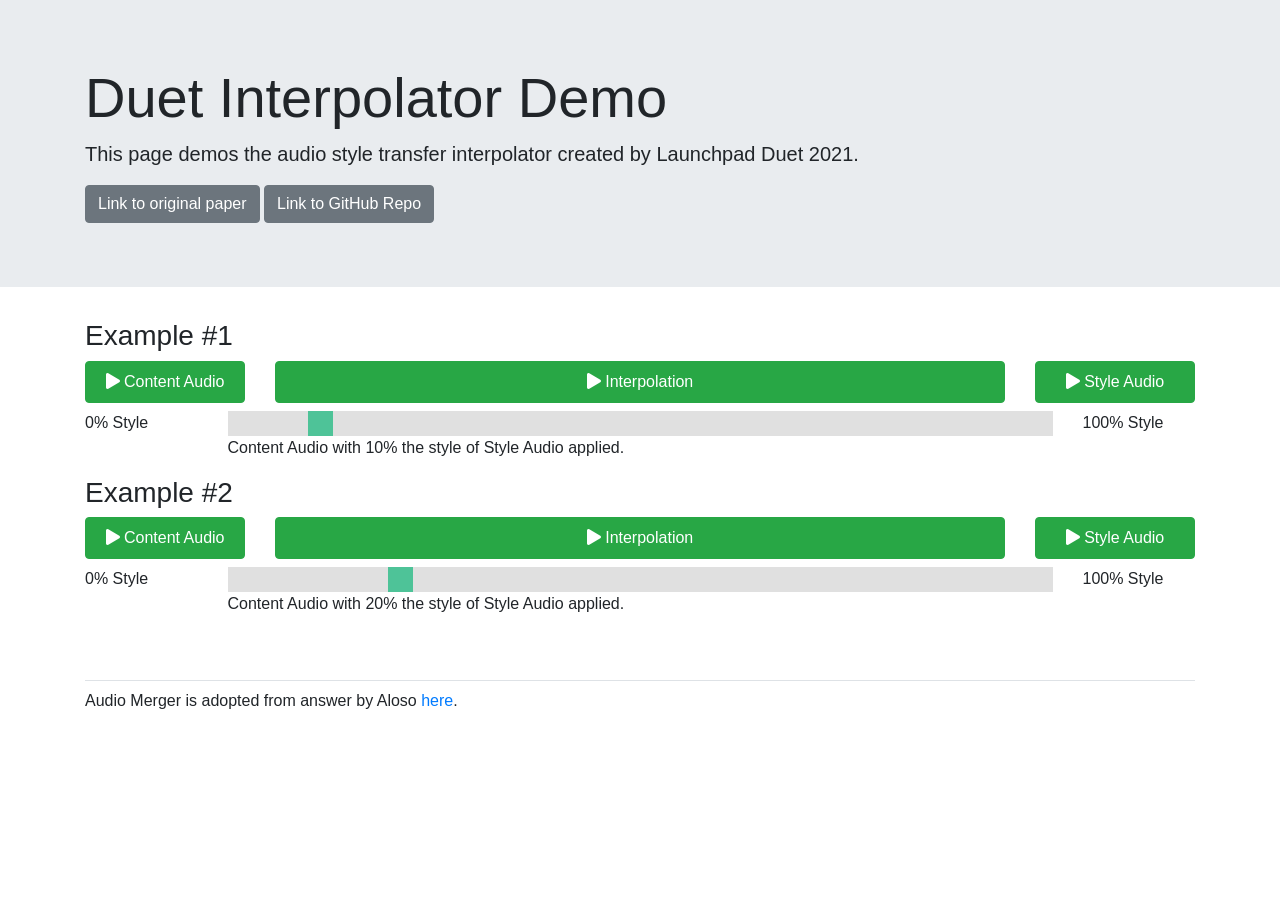
==== duet_interpolator_webapp/index.html @ b7f97e12 "interpolator app bootstrap" ====
<html>
    <head>
        <link rel="stylesheet" href="styles.css">
        <script src="https://code.jquery.com/jquery-3.2.1.slim.min.js" integrity="sha384-KJ3o2DKtIkvYIK3UENzmM7KCkRr/rE9/Qpg6aAZGJwFDMVNA/GpGFF93hXpG5KkN" crossorigin="anonymous"></script>
        <link rel="stylesheet" href="https://maxcdn.bootstrapcdn.com/bootstrap/4.0.0/css/bootstrap.min.css" integrity="sha384-Gn5384xqQ1aoWXA+058RXPxPg6fy4IWvTNh0E263XmFcJlSAwiGgFAW/dAiS6JXm" crossorigin="anonymous">
        <link rel="stylesheet" href="https://pro.fontawesome.com/releases/v5.10.0/css/all.css" integrity="sha384-AYmEC3Yw5cVb3ZcuHtOA93w35dYTsvhLPVnYs9eStHfGJvOvKxVfELGroGkvsg+p" crossorigin="anonymous"/>
        <title>Duet Interpolator Demo</title>
        <script src="AudioMerger.js"></script>
    </head>
    <body>
        <div class="jumbotron jumbotron-fluid">
            <div class="container">
                <h1 class="display-4">Duet Interpolator Demo</h1>
                <p class="lead">This page demos the audio style transfer interpolator created by Launchpad Duet 2021.</p>
                <a class="btn btn-secondary" href="https://adasp.telecom-paris.fr/rc/demos_companion-pages/cifka-ss-vq-vae/" target="_BLANK">Link to original paper</a>
                <a class="btn btn-secondary" href="https://github.com/18praveenb/ss-vq-vae" target="_BLANK">Link to GitHub Repo</a>
            </div>
        </div>

        <div class="container">
            <h3 class="mt-0">Example #1</h3>
            <div class="mb-2" id="controls-0" style="display:none">
                <div class="row">
                    <div class="col-2">
                        <button class="btn btn-success p-2 btn-block" onclick="playButtonClicked(this)" id="btn1" linked-audio="file1-0"><i class="fas fa-play"></i> Content Audio</button>
                    </div>
                    <div class="col">
                        <button class="btn btn-success p-2 btn-block" onClick="togglePlayback(this)" id="btn2" index="0"><i class="fas fa-play"></i> Interpolation</button>
                    </div>
                    <div class="col-2">
                        <button class="btn btn-success p-2 btn-block" onclick="playButtonClicked(this)" id="btn3" linked-audio="file2-0"><i class="fas fa-play"></i> Style Audio</button>
                    </div>
                    
                </div>
                <audio id="file1-0" src="output/0.4.a.wav" onended="makeBtnGreen(document.getElementById('btn1'))"></audio>
                <audio id="file2-0" src="output/0.4.b.wav" onended="makeBtnGreen(document.getElementById('btn3'))"></audio>
            </div>
            <div class="row">
                <div class="col">0% Style</div>
                <div class="col-xl-9" style="width:100%">
                    <input type="range" min="0" max="100" value="10" class="slider" id="slider-0">
                    <p>Content Audio with <span class="sliderValue"></span>% the style of Style Audio applied.</p>
                </div>
                <div class="col">100% Style</div>
            </div>

            <h3 class="mt-0">Example #2</h3>
            <div class="mb-2" id="controls-1" style="display:none">
                <div class="row">
                    <div class="col-2">
                        <button class="btn btn-success p-2 btn-block" onclick="playButtonClicked(this)" id="btn1" linked-audio="file1"><i class="fas fa-play"></i> Content Audio</button>
                    </div>
                    <div class="col">
                        <button class="btn btn-success p-2 btn-block" onClick="togglePlayback(this)" id="btn2" index="1"><i class="fas fa-play"></i> Interpolation</button>
                    </div>
                    <div class="col-2">
                        <button class="btn btn-success p-2 btn-block" onclick="playButtonClicked(this)" id="btn3" linked-audio="file2"><i class="fas fa-play"></i> Style Audio</button>
                    </div>
                    
                </div>
                <audio id="file1" src="output/0.4.a.wav" onended="makeBtnGreen(document.getElementById('btn1'))"></audio>
                <audio id="file2" src="output/0.4.b.wav" onended="makeBtnGreen(document.getElementById('btn3'))"></audio>
            </div>
            <div class="row">
                <div class="col">0% Style</div>
                <div class="col-xl-9" style="width:100%">
                    <input type="range" min="0" max="100" value="20" class="slider" id="slider-1">
                    <p>Content Audio with <span class="sliderValue"></span>% the style of Style Audio applied.</p>
                </div>
                <div class="col">100% Style</div>
            </div>

            <footer class="pt-2 my-md-5 pt-md-2 border-top">
                <p>Audio Merger is adopted from answer by Aloso <a href="https://stackoverflow.com/questions/10377237/how-to-start-multiple-audio-tags-simultaneously/53252521#53252521" target="_BLANK">here</a>.</p>
            </footer>
        </div>
        <script>
            $(document).ready(function() {
                $('input.slider').each(function(index) {
                    var labelSpan = $(this).parent().find('span.sliderValue')
                    labelSpan.html($(this).val())
                    $(this).on('input', function() {
                        labelSpan.html($(this).val());
                        playSlider(index, 100-$(this).val())
                    })
                })
            })
            const prefixes = ["output/0.4.", "output/0.4."]
            var audioMergers = []
            prefixes.forEach(function(str, index) {
                var aud_files = []
                for (var i = 0; i <= 10; i++) {
                    aud_files.push(str + String(i) + ".wav")
                }
                var audioMerger = new AudioMerger(aud_files)
                audioMergers.push(audioMerger)
                audioMerger.onBuffered(() => showPlaybackBtns(index));
            })
            
            function playSlider(index, val) {
                if (val == 100) {
                    audioMergers[index].muteAll()
                    audioMergers[index].setVolume(1, 10)
                } else {
                    firstFile = Math.floor(val / 10)
                    volume = (val % 10) / 10
                    secondFile = Math.floor(val / 10 + 1)
                    
                    for(var i = 0; i <= 10; i++) {
                        if (i == firstFile || i == secondFile) continue
                        audioMergers[index].setVolume(0, i);
                    }
                    audioMergers[index].setVolume(1 - volume, firstFile);
                    audioMergers[index].setVolume(volume, secondFile);
                }
            }

            function stopAllAudios() {
                $('audio').each(function() {
                    this.pause()
                    this.currentTime = 0
                })
                
                //makeBtnGreen(document.getElementById("btn1"))
                //makeBtnGreen(document.getElementById("btn3"))
            }

            function startPlayback(index) {
                stopAllAudios()
                audioMergers[index].setTime(0)
                playSlider(index, 100-$('#slider-'+index).val())
                audioMergers[index].play()
            }
            function stopPlayback(index) {
                audioMergers.forEach(function(audioMerger) {
                    audioMerger.pause()
                    makeBtnGreen(document.getElementById("btn2"))
                })
            }

            function togglePlayback(btn) {
                var index = parseInt(btn.getAttribute("index"))
                if (audioMergers[index].isPaused()) {
                    startPlayback(index)
                    makeBtnRed(btn)
                } else {
                    stopPlayback(index)
                    makeBtnGreen(btn)
                }
            }

            function showPlaybackBtns(id) {
                $('#controls-'+id).show();
            }

            function playButtonClicked(btn) {
                var linkedAudioName = btn.getAttribute("linked-audio")
                var audio = document.getElementById(linkedAudioName);
                if (audio.paused) {
                    stopAllAudios()
                    stopPlayback()
                    audio.play();
                    makeBtnRed(btn)
                } else {
                    audio.pause();
                    audio.currentTime = 0
                    makeBtnGreen(btn)
                }
            }
            function makeBtnRed(btn) {
                btn.classList.add('btn-danger')
                btn.classList.remove('btn-success')
                btn.children[0].classList.add('fa-stop')
                btn.children[0].classList.remove('fa-play')
            }
            function makeBtnGreen(btn) {
                btn.classList.remove('btn-danger')
                btn.classList.add('btn-success')
                btn.children[0].classList.add('fa-play')
                btn.children[0].classList.remove('fa-stop')
            }
        </script>
        <script src="https://cdnjs.cloudflare.com/ajax/libs/popper.js/1.12.9/umd/popper.min.js" integrity="sha384-ApNbgh9B+Y1QKtv3Rn7W3mgPxhU9K/ScQsAP7hUibX39j7fakFPskvXusvfa0b4Q" crossorigin="anonymous"></script>
        <script src="https://maxcdn.bootstrapcdn.com/bootstrap/4.0.0/js/bootstrap.min.js" integrity="sha384-JZR6Spejh4U02d8jOt6vLEHfe/JQGiRRSQQxSfFWpi1MquVdAyjUar5+76PVCmYl" crossorigin="anonymous"></script>
        <script>

        </script>
    </body>
</html>
---- duet_interpolator_webapp/styles.css ----
.slidecontainer {
    width: 80%; /* Width of the outside container */
}

/* The slider itself */
.slider {
    -webkit-appearance: none;  /* Override default CSS styles */
    appearance: none;
    width: 100%; /* Full-width */
    height: 25px; /* Specified height */
    background: #d3d3d3; /* Grey background */
    outline: none; /* Remove outline */
    opacity: 0.7; /* Set transparency (for mouse-over effects on hover) */
    -webkit-transition: .2s; /* 0.2 seconds transition on hover */
    transition: opacity .2s;
}

/* Mouse-over effects */
.slider:hover {
    opacity: 1; /* Fully shown on mouse-over */
}

/* The slider handle (use -webkit- (Chrome, Opera, Safari, Edge) and -moz- (Firefox) to override default look) */ 
.slider::-webkit-slider-thumb {
    -webkit-appearance: none; /* Override default look */
    appearance: none;
    width: 25px; /* Set a specific slider handle width */
    height: 25px; /* Slider handle height */
    background: #04AA6D; /* Green background */
    cursor: pointer; /* Cursor on hover */
}

.slider::-moz-range-thumb {
    width: 25px; /* Set a specific slider handle width */
    height: 25px; /* Slider handle height */
    background: #04AA6D; /* Green background */
    cursor: pointer; /* Cursor on hover */
}
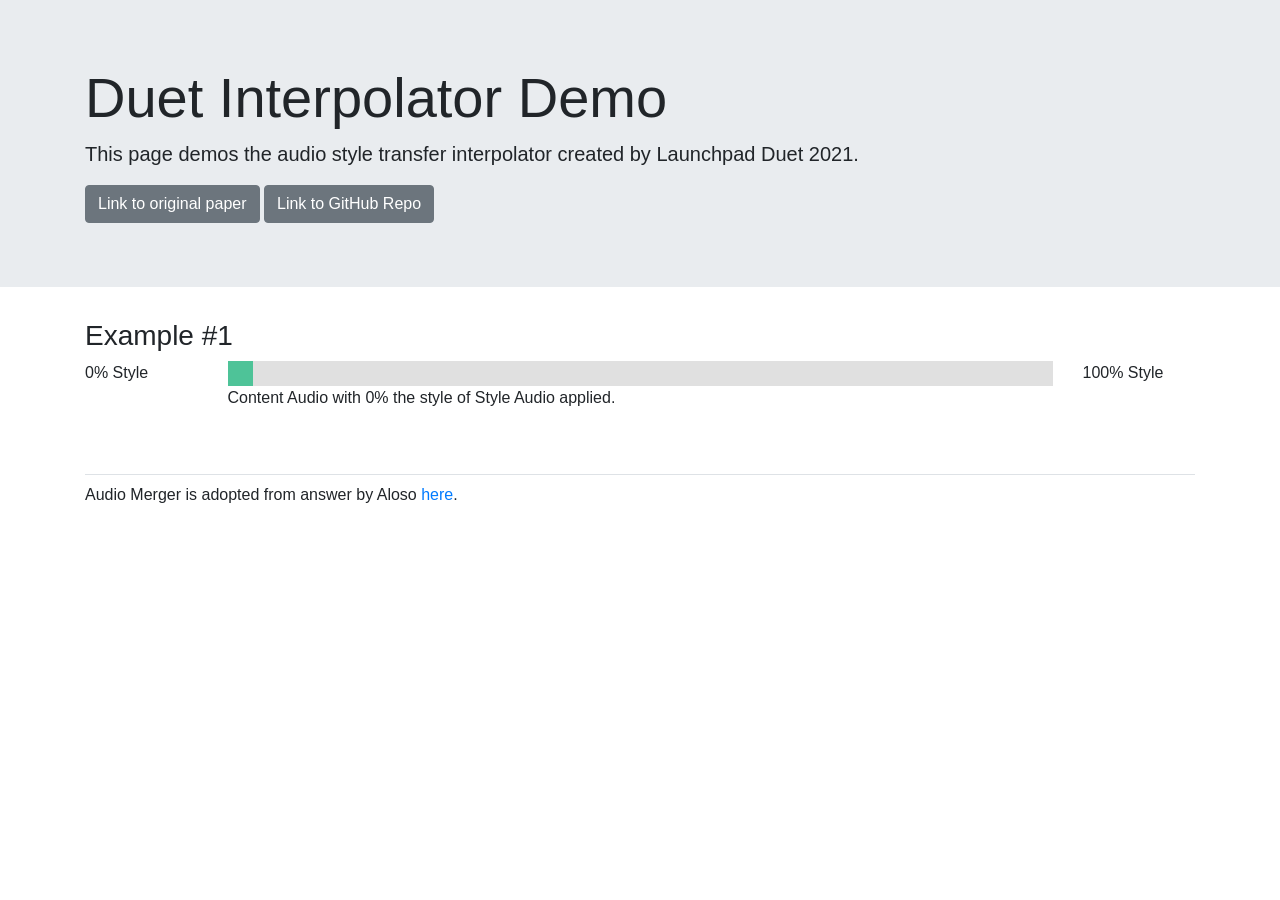
==== commit 9772557c: "output" ====
--- a/duet_interpolator_webapp/index.html
+++ b/duet_interpolator_webapp/index.html
@@ -6,6 +6,7 @@
         <link rel="stylesheet" href="https://pro.fontawesome.com/releases/v5.10.0/css/all.css" integrity="sha384-AYmEC3Yw5cVb3ZcuHtOA93w35dYTsvhLPVnYs9eStHfGJvOvKxVfELGroGkvsg+p" crossorigin="anonymous"/>
         <title>Duet Interpolator Demo</title>
         <script src="AudioMerger.js"></script>
+        <script src="scripts.js"></script>
     </head>
     <body>
         <div class="jumbotron jumbotron-fluid">
@@ -18,172 +19,69 @@
         </div>
 
         <div class="container">
-            <h3 class="mt-0">Example #1</h3>
-            <div class="mb-2" id="controls-0" style="display:none">
-                <div class="row">
-                    <div class="col-2">
-                        <button class="btn btn-success p-2 btn-block" onclick="playButtonClicked(this)" id="btn1" linked-audio="file1-0"><i class="fas fa-play"></i> Content Audio</button>
-                    </div>
-                    <div class="col">
-                        <button class="btn btn-success p-2 btn-block" onClick="togglePlayback(this)" id="btn2" index="0"><i class="fas fa-play"></i> Interpolation</button>
-                    </div>
-                    <div class="col-2">
-                        <button class="btn btn-success p-2 btn-block" onclick="playButtonClicked(this)" id="btn3" linked-audio="file2-0"><i class="fas fa-play"></i> Style Audio</button>
-                    </div>
-                    
-                </div>
-                <audio id="file1-0" src="output/0.4.a.wav" onended="makeBtnGreen(document.getElementById('btn1'))"></audio>
-                <audio id="file2-0" src="output/0.4.b.wav" onended="makeBtnGreen(document.getElementById('btn3'))"></audio>
-            </div>
-            <div class="row">
-                <div class="col">0% Style</div>
-                <div class="col-xl-9" style="width:100%">
-                    <input type="range" min="0" max="100" value="10" class="slider" id="slider-0">
-                    <p>Content Audio with <span class="sliderValue"></span>% the style of Style Audio applied.</p>
-                </div>
-                <div class="col">100% Style</div>
-            </div>
-
-            <h3 class="mt-0">Example #2</h3>
-            <div class="mb-2" id="controls-1" style="display:none">
-                <div class="row">
-                    <div class="col-2">
-                        <button class="btn btn-success p-2 btn-block" onclick="playButtonClicked(this)" id="btn1" linked-audio="file1"><i class="fas fa-play"></i> Content Audio</button>
-                    </div>
-                    <div class="col">
-                        <button class="btn btn-success p-2 btn-block" onClick="togglePlayback(this)" id="btn2" index="1"><i class="fas fa-play"></i> Interpolation</button>
-                    </div>
-                    <div class="col-2">
-                        <button class="btn btn-success p-2 btn-block" onclick="playButtonClicked(this)" id="btn3" linked-audio="file2"><i class="fas fa-play"></i> Style Audio</button>
-                    </div>
-                    
-                </div>
-                <audio id="file1" src="output/0.4.a.wav" onended="makeBtnGreen(document.getElementById('btn1'))"></audio>
-                <audio id="file2" src="output/0.4.b.wav" onended="makeBtnGreen(document.getElementById('btn3'))"></audio>
-            </div>
-            <div class="row">
-                <div class="col">0% Style</div>
-                <div class="col-xl-9" style="width:100%">
-                    <input type="range" min="0" max="100" value="20" class="slider" id="slider-1">
-                    <p>Content Audio with <span class="sliderValue"></span>% the style of Style Audio applied.</p>
-                </div>
-                <div class="col">100% Style</div>
-            </div>
+            <main><!-- Populated by Javascript --></main>
 
             <footer class="pt-2 my-md-5 pt-md-2 border-top">
                 <p>Audio Merger is adopted from answer by Aloso <a href="https://stackoverflow.com/questions/10377237/how-to-start-multiple-audio-tags-simultaneously/53252521#53252521" target="_BLANK">here</a>.</p>
             </footer>
         </div>
+        <script id="template" type="text/plain">
+            <h3 class="mt-0">{0}</h3>
+            <div class="mb-2" id="controls-{1}" style="display:none">
+                <div class="row">
+                    <div class="col-2">
+                        <button class="btn btn-success p-2 btn-block btn-file" onclick="playButtonClicked(this)" id="btn1-{1}" linked-audio="file1-{1}"><i class="fas fa-play"></i> Content Audio</button>
+                    </div>
+                    <div class="col">
+                        <button class="btn btn-success p-2 btn-block btn-inter" onClick="togglePlayback(this)" id="btn2-{1}" index="{1}"><i class="fas fa-play"></i> Interpolation</button>
+                    </div>
+                    <div class="col-2">
+                        <button class="btn btn-success p-2 btn-block btn-file" onclick="playButtonClicked(this)" id="btn3-{1}" linked-audio="file2-{1}"><i class="fas fa-play"></i> Style Audio</button>
+                    </div>
+                    
+                </div>
+                <audio id="file1-{1}" src="{2}" onended="makeBtnGreen(document.getElementById('btn1-{1}'))"></audio>
+                <audio id="file2-{1}" src="{3}" onended="makeBtnGreen(document.getElementById('btn3-{1}'))"></audio>
+            </div>
+            <div class="row">
+                <div class="col">0% Style</div>
+                <div class="col-xl-9" style="width:100%">
+                    <input type="range" min="0" max="100" value="0" class="slider" id="slider-{1}">
+                    <p>Content Audio with <span class="sliderValue"></span>% the style of Style Audio applied.</p>
+                </div>
+                <div class="col">100% Style</div>
+            </div>
+        </script>
         <script>
+            const prefixes = ["output/0.2."/*,"output/0.4.", "output/0.3.", "output/0.1."*/]
+            const titles = ["Example #1"/*, "Example #2", "Example #3", "Example #4 (bad)"*/]
+            var audioMergers = []
             $(document).ready(function() {
+                prefixes.forEach(function(str, index) {
+                    // Populates main
+                    $('main').append($('#template').html().format(titles[index], index, str+'a.wav', str+'b.wav'))
+
+                    var aud_files = []
+                    for (var i = 0; i <= 10; i++) {
+                        aud_files.push(str + String(i) + ".wav")
+                    }
+                    var audioMerger = new AudioMerger(aud_files)
+                    audioMergers.push(audioMerger)
+                    audioMerger.onBuffered(() => showPlaybackBtns(index));
+                    audioMerger.onEnded(() => makeBtnGreen(document.getElementById('btn2-'+index)));
+                })
+
                 $('input.slider').each(function(index) {
                     var labelSpan = $(this).parent().find('span.sliderValue')
                     labelSpan.html($(this).val())
                     $(this).on('input', function() {
                         labelSpan.html($(this).val());
-                        playSlider(index, 100-$(this).val())
+                        adjustVolumes(index, 100-$(this).val())
                     })
                 })
             })
-            const prefixes = ["output/0.4.", "output/0.4."]
-            var audioMergers = []
-            prefixes.forEach(function(str, index) {
-                var aud_files = []
-                for (var i = 0; i <= 10; i++) {
-                    aud_files.push(str + String(i) + ".wav")
-                }
-                var audioMerger = new AudioMerger(aud_files)
-                audioMergers.push(audioMerger)
-                audioMerger.onBuffered(() => showPlaybackBtns(index));
-            })
-            
-            function playSlider(index, val) {
-                if (val == 100) {
-                    audioMergers[index].muteAll()
-                    audioMergers[index].setVolume(1, 10)
-                } else {
-                    firstFile = Math.floor(val / 10)
-                    volume = (val % 10) / 10
-                    secondFile = Math.floor(val / 10 + 1)
-                    
-                    for(var i = 0; i <= 10; i++) {
-                        if (i == firstFile || i == secondFile) continue
-                        audioMergers[index].setVolume(0, i);
-                    }
-                    audioMergers[index].setVolume(1 - volume, firstFile);
-                    audioMergers[index].setVolume(volume, secondFile);
-                }
-            }
-
-            function stopAllAudios() {
-                $('audio').each(function() {
-                    this.pause()
-                    this.currentTime = 0
-                })
-                
-                //makeBtnGreen(document.getElementById("btn1"))
-                //makeBtnGreen(document.getElementById("btn3"))
-            }
-
-            function startPlayback(index) {
-                stopAllAudios()
-                audioMergers[index].setTime(0)
-                playSlider(index, 100-$('#slider-'+index).val())
-                audioMergers[index].play()
-            }
-            function stopPlayback(index) {
-                audioMergers.forEach(function(audioMerger) {
-                    audioMerger.pause()
-                    makeBtnGreen(document.getElementById("btn2"))
-                })
-            }
-
-            function togglePlayback(btn) {
-                var index = parseInt(btn.getAttribute("index"))
-                if (audioMergers[index].isPaused()) {
-                    startPlayback(index)
-                    makeBtnRed(btn)
-                } else {
-                    stopPlayback(index)
-                    makeBtnGreen(btn)
-                }
-            }
-
-            function showPlaybackBtns(id) {
-                $('#controls-'+id).show();
-            }
-
-            function playButtonClicked(btn) {
-                var linkedAudioName = btn.getAttribute("linked-audio")
-                var audio = document.getElementById(linkedAudioName);
-                if (audio.paused) {
-                    stopAllAudios()
-                    stopPlayback()
-                    audio.play();
-                    makeBtnRed(btn)
-                } else {
-                    audio.pause();
-                    audio.currentTime = 0
-                    makeBtnGreen(btn)
-                }
-            }
-            function makeBtnRed(btn) {
-                btn.classList.add('btn-danger')
-                btn.classList.remove('btn-success')
-                btn.children[0].classList.add('fa-stop')
-                btn.children[0].classList.remove('fa-play')
-            }
-            function makeBtnGreen(btn) {
-                btn.classList.remove('btn-danger')
-                btn.classList.add('btn-success')
-                btn.children[0].classList.add('fa-play')
-                btn.children[0].classList.remove('fa-stop')
-            }
         </script>
         <script src="https://cdnjs.cloudflare.com/ajax/libs/popper.js/1.12.9/umd/popper.min.js" integrity="sha384-ApNbgh9B+Y1QKtv3Rn7W3mgPxhU9K/ScQsAP7hUibX39j7fakFPskvXusvfa0b4Q" crossorigin="anonymous"></script>
         <script src="https://maxcdn.bootstrapcdn.com/bootstrap/4.0.0/js/bootstrap.min.js" integrity="sha384-JZR6Spejh4U02d8jOt6vLEHfe/JQGiRRSQQxSfFWpi1MquVdAyjUar5+76PVCmYl" crossorigin="anonymous"></script>
-        <script>
-
-        </script>
     </body>
 </html>
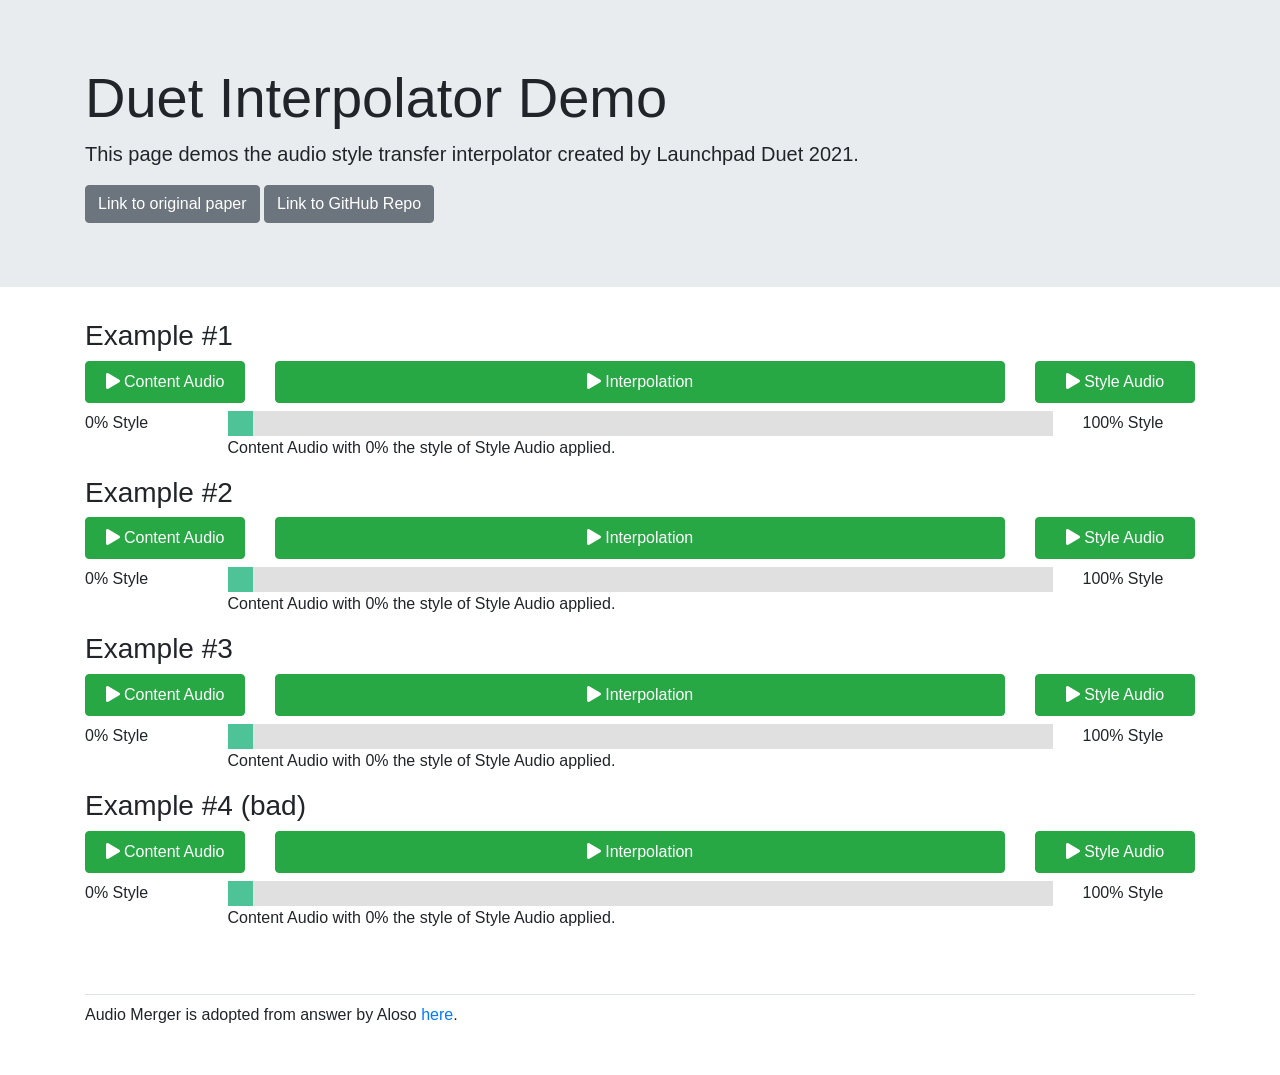
==== commit 19a640aa: "name change" ====
--- a/duet_interpolator_webapp/index.html
+++ b/duet_interpolator_webapp/index.html
@@ -53,8 +53,8 @@
             </div>
         </script>
         <script>
-            const prefixes = ["output/0.2."/*,"output/0.4.", "output/0.3.", "output/0.1."*/]
-            const titles = ["Example #1"/*, "Example #2", "Example #3", "Example #4 (bad)"*/]
+            const prefixes = ["output/0.2.", "output/0.4.", "output/0.3.", "output/0.1."]
+            const titles = ["Example #1", "Example #2", "Example #3", "Example #4 (bad)"]
             var audioMergers = []
             $(document).ready(function() {
                 prefixes.forEach(function(str, index) {
